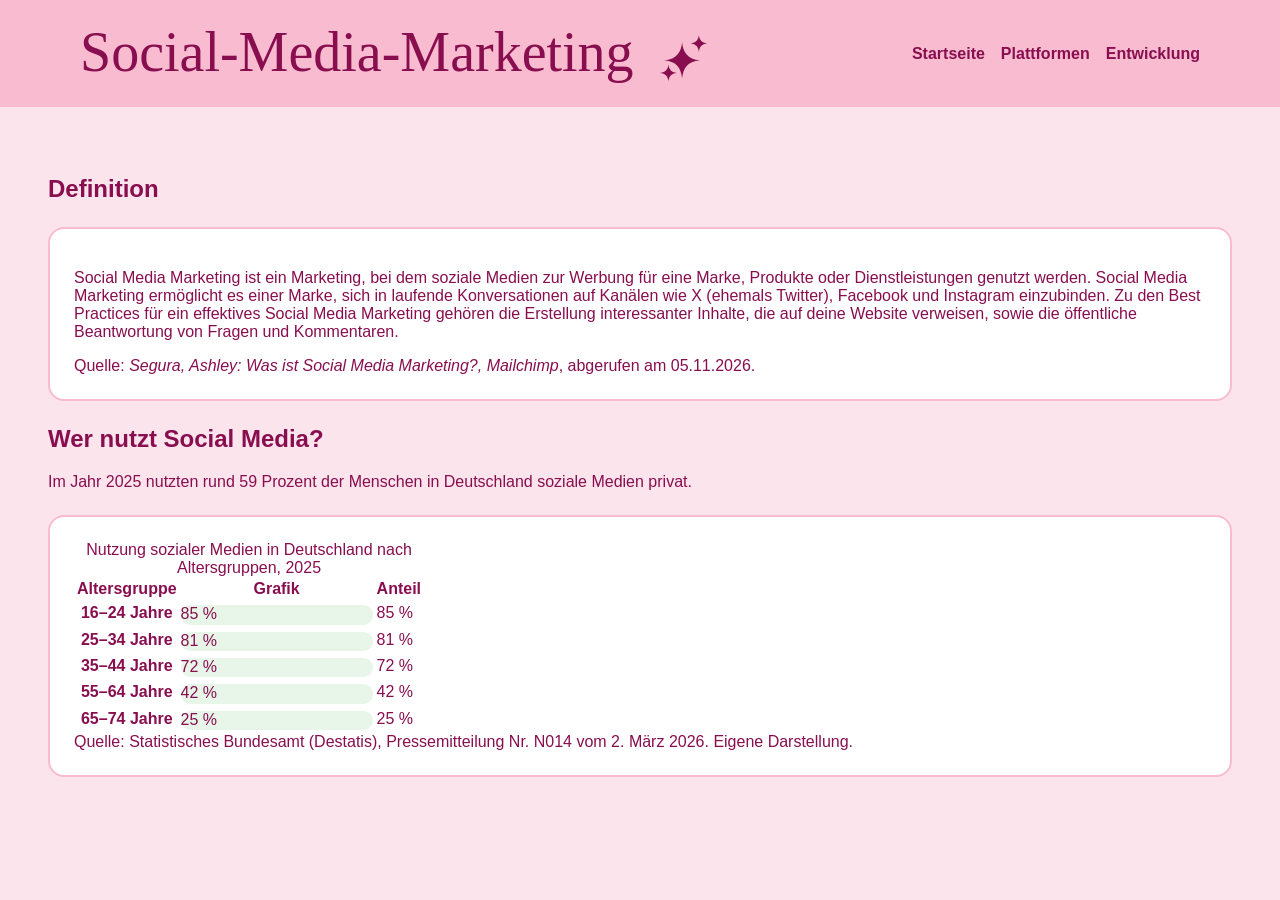
==== index.html @ 63bbdfd7 "Add files via upload" ====
<!DOCTYPE html>
<html lang="de">
</html>
  <head>
    <meta charset="UTF-8" />
    <title>Social-Media-Marketing</title>
    <link rel="stylesheet" href="style.css" />
  </head>
    <body>
        <header>
      <h1>
  Social-Media-Marketing
  <svg viewBox="0 0 48 48" aria-hidden="true">
    <path d="M22 9 C23 18 27 25 39 26 C27 27 23 34 22 43 C21 34 17 27 5 26 C17 25 21 18 22 9 Z" />
    <path d="M38 2 C38.5 6.5 40.5 9.5 46 10 C40.5 10.5 38.5 13.5 38 18 C37.5 13.5 35.5 10.5 30 10 C35.5 9.5 37.5 6.5 38 2 Z" />
    <path d="M9 30 C9.5 34.5 11.5 37.5 17 38 C11.5 38.5 9.5 41.5 9 46 C8.5 41.5 6.5 38.5 1 38 C6.5 37.5 8.5 34.5 9 30 Z" />
  </svg>
</h1>
      <nav>
        <ul>
          <li><a href="index.html">Startseite</a></li>
          <li><a href="plattformen.html">Plattformen</a></li>
          <li><a href="entwicklung.html">Entwicklung</a></li>
        </ul>
      </nav>
    </header>
    <main>
      <main>
  <section id="definition">
  <h2>Definition</h2>
  <figure>
    <blockquote cite="https://mailchimp.com/de/marketing-glossary/social-media-marketing/">
      <p>Social Media Marketing ist ein Marketing, bei dem soziale Medien zur Werbung für eine Marke, Produkte oder Dienstleistungen genutzt werden. Social Media Marketing ermöglicht es einer Marke, sich in laufende Konversationen auf Kanälen wie X (ehemals Twitter), Facebook und Instagram einzubinden. Zu den Best Practices für ein effektives Social Media Marketing gehören die Erstellung interessanter Inhalte, die auf deine Website verweisen, sowie die öffentliche Beantwortung von Fragen und Kommentaren.</p>
    </blockquote>
    <figcaption>
      Quelle: <cite>Segura, Ashley: Was ist Social Media Marketing?, Mailchimp</cite>,
      abgerufen am 05.11.2026.
    </figcaption>
  </figure>
</section>

  <section id="bedeutung">
    <h2>Wer nutzt Social Media?</h2>
    <p>
      Im Jahr 2025 nutzten rund 59 Prozent der Menschen in Deutschland soziale
      Medien privat.
    </p>
    <figure>
  <table>
    <caption>
      Nutzung sozialer Medien in Deutschland nach Altersgruppen, 2025
    </caption>
    <thead>
      <tr>
        <th scope="col">Altersgruppe</th>
        <th scope="col">Grafik</th>
        <th scope="col">Anteil</th>
      </tr>
    </thead>
    <tbody>
      <tr>
        <th scope="row">16–24 Jahre</th>
        <td><meter min="0" max="100" value="85">85 %</meter></td>
        <td>85 %</td>
      </tr>
      <tr>
        <th scope="row">25–34 Jahre</th>
        <td><meter min="0" max="100" value="81">81 %</meter></td>
        <td>81 %</td>
      </tr>
      <tr>
        <th scope="row">35–44 Jahre</th>
        <td><meter min="0" max="100" value="72">72 %</meter></td>
        <td>72 %</td>
      </tr>
      <tr>
        <th scope="row">55–64 Jahre</th>
        <td><meter min="0" max="100" value="42">42 %</meter></td>
        <td>42 %</td>
      </tr>
      <tr>
        <th scope="row">65–74 Jahre</th>
        <td><meter min="0" max="100" value="25">25 %</meter></td>
        <td>25 %</td>
      </tr>
    </tbody>
  </table>
  <figcaption>
    Quelle: Statistisches Bundesamt (Destatis), Pressemitteilung Nr. N014 vom
    2. März 2026. Eigene Darstellung.
  </figcaption>
</figure>
  </section>
</main>
    </main>
  </body>
---- style.css ----
body {
  margin: 0;
  background-color: #fce4ec;
  color: #880e4f;
  font-family: Arial, sans-serif;
}
header {
  background-color: #f8bbd0;
  padding: 1.5rem;
}
h1 {
  margin: 0;
  color: #880e4f;
  font-family: "Italianno", cursive;
  font-size: 3.5rem;
  font-weight: normal;
  line-height: 1;
}
h1 svg {
  width: 0.9em;
  height: 0.9em;
  fill: currentColor;
  vertical-align: middle;
  margin-left: 0.2em;
}
main {
  padding: 1.5rem;
}
header {
  background-color: #f8bbd0;
  padding: 1.5rem 5rem;
  display: flex;
  justify-content: space-between;
  align-items: center;
}

nav ul {
  list-style: none;
  display: flex;
  gap: 1rem;
  margin: 0;
  padding: 0;
}

nav a {
  color: #880e4f;
  text-decoration: none;
  font-weight: bold;
}

nav a:hover {
  text-decoration: underline;
}
meter {
  -webkit-appearance: none;
  appearance: none;
  width: 12rem;
  height: 1.2rem;
  border: none;
  background: #e8f5e9;
  border-radius: 0.6rem;
}

meter::-webkit-meter-bar {
  background: #e8f5e9;
  border: 1px solid #c8e6c9;
  border-radius: 0.6rem;
  height: 1.2rem;
}

meter::-webkit-meter-optimum-value,
meter::-webkit-meter-suboptimum-value,
meter::-webkit-meter-even-less-good-value {
  background: #a5d6a7;
  border-radius: 0.6rem;
}

meter::-moz-meter-bar {
  background: #a5d6a7;
  border-radius: 0.6rem;
}
figure,
blockquote {
  margin: 1.5rem 0;
  background-color: #ffffff;
  border: 2px solid #f8bbd0;
  border-radius: 1rem;
  padding: 1.5rem;
}
figure blockquote {
  margin: 0;
  background: none;
  border: none;
  padding: 0;
}
.zeitstrahl {
  list-style: none;
  margin: 1.5rem 0;
  padding: 0 0 0 2rem;
  border-left: 3px solid #f8bbd0;
}

.zeitstrahl li {
  position: relative;
  margin-bottom: 1.5rem;
}

.zeitstrahl li::before {
  content: "";
  position: absolute;
  left: -2.6rem;
  top: 0.35rem;
  width: 1rem;
  height: 1rem;
  background-color: #880e4f;
  border-radius: 50%;
}

.zeitstrahl time {
  font-weight: bold;
  font-size: 1.2rem;
  color: #880e4f;
}

.zeitstrahl p {
  margin: 0.25rem 0 0 0;
}
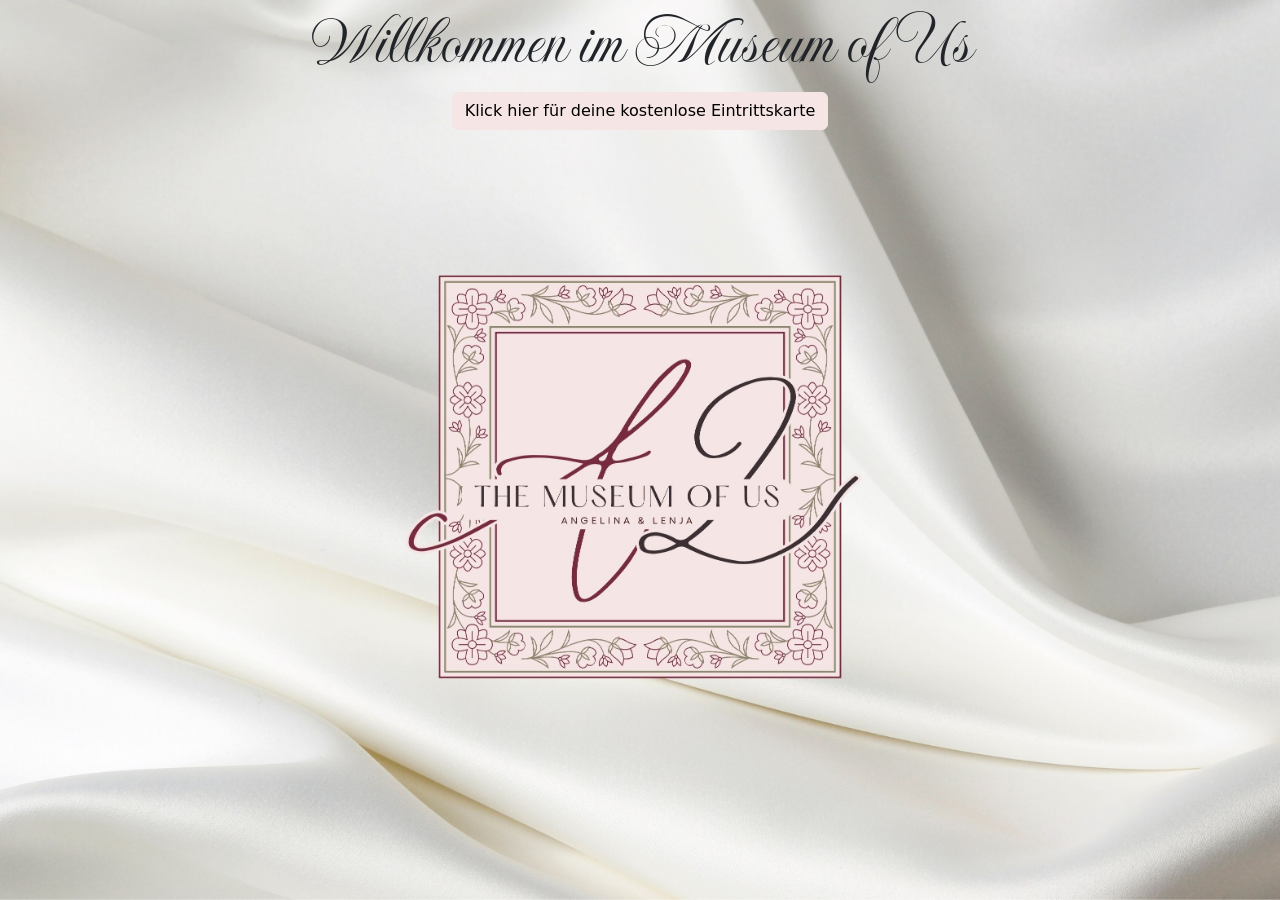
==== commit 7042bc74: "Aktueller Stand Museum of Us" ====
--- a/index.html
+++ b/index.html
@@ -1,96 +1,20 @@
-<!DOCTYPE html>
+<!doctype html>
 <html lang="de">
-</html>
   <head>
-    <meta charset="UTF-8" />
-    <title>Social-Media-Marketing</title>
-    <link rel="stylesheet" href="style.css" />
+    <meta charset="utf-8">
+    <meta name="viewport" content="width=device-width, initial-scale=1">
+    <title>Museum of Us</title>
+    <link href="https://cdn.jsdelivr.net/npm/bootstrap@5.3.8/dist/css/bootstrap.min.css" rel="stylesheet" integrity="sha384-sRIl4kxILFvY47J16cr9ZwB07vP4J8+LH7qKQnuqkuIAvNWLzeN8tE5YBujZqJLB" crossorigin="anonymous">
+    <link href="style.css" rel="stylesheet">
+    <link rel="preconnect" href="https://fonts.googleapis.com">
+<link rel="preconnect" href="https://fonts.gstatic.com" crossorigin>
+<link href="https://fonts.googleapis.com/css2?family=Imperial+Script&display=swap" rel="stylesheet">
   </head>
-    <body>
-        <header>
-      <h1>
-  Social-Media-Marketing
-  <svg viewBox="0 0 48 48" aria-hidden="true">
-    <path d="M22 9 C23 18 27 25 39 26 C27 27 23 34 22 43 C21 34 17 27 5 26 C17 25 21 18 22 9 Z" />
-    <path d="M38 2 C38.5 6.5 40.5 9.5 46 10 C40.5 10.5 38.5 13.5 38 18 C37.5 13.5 35.5 10.5 30 10 C35.5 9.5 37.5 6.5 38 2 Z" />
-    <path d="M9 30 C9.5 34.5 11.5 37.5 17 38 C11.5 38.5 9.5 41.5 9 46 C8.5 41.5 6.5 38.5 1 38 C6.5 37.5 8.5 34.5 9 30 Z" />
-  </svg>
-</h1>
-      <nav>
-        <ul>
-          <li><a href="index.html">Startseite</a></li>
-          <li><a href="plattformen.html">Plattformen</a></li>
-          <li><a href="entwicklung.html">Entwicklung</a></li>
-        </ul>
-      </nav>
-    </header>
-    <main>
-      <main>
-  <section id="definition">
-  <h2>Definition</h2>
-  <figure>
-    <blockquote cite="https://mailchimp.com/de/marketing-glossary/social-media-marketing/">
-      <p>Social Media Marketing ist ein Marketing, bei dem soziale Medien zur Werbung für eine Marke, Produkte oder Dienstleistungen genutzt werden. Social Media Marketing ermöglicht es einer Marke, sich in laufende Konversationen auf Kanälen wie X (ehemals Twitter), Facebook und Instagram einzubinden. Zu den Best Practices für ein effektives Social Media Marketing gehören die Erstellung interessanter Inhalte, die auf deine Website verweisen, sowie die öffentliche Beantwortung von Fragen und Kommentaren.</p>
-    </blockquote>
-    <figcaption>
-      Quelle: <cite>Segura, Ashley: Was ist Social Media Marketing?, Mailchimp</cite>,
-      abgerufen am 05.11.2026.
-    </figcaption>
-  </figure>
-</section>
+  <body>
+    <h1 class="text-center">Willkommen im Museum of Us</h1>
+    <p class="text-center"><a href="startseite.html" class="btn btn-museum">Klick hier für deine kostenlose Eintrittskarte</a></p>
 
-  <section id="bedeutung">
-    <h2>Wer nutzt Social Media?</h2>
-    <p>
-      Im Jahr 2025 nutzten rund 59 Prozent der Menschen in Deutschland soziale
-      Medien privat.
-    </p>
-    <figure>
-  <table>
-    <caption>
-      Nutzung sozialer Medien in Deutschland nach Altersgruppen, 2025
-    </caption>
-    <thead>
-      <tr>
-        <th scope="col">Altersgruppe</th>
-        <th scope="col">Grafik</th>
-        <th scope="col">Anteil</th>
-      </tr>
-    </thead>
-    <tbody>
-      <tr>
-        <th scope="row">16–24 Jahre</th>
-        <td><meter min="0" max="100" value="85">85 %</meter></td>
-        <td>85 %</td>
-      </tr>
-      <tr>
-        <th scope="row">25–34 Jahre</th>
-        <td><meter min="0" max="100" value="81">81 %</meter></td>
-        <td>81 %</td>
-      </tr>
-      <tr>
-        <th scope="row">35–44 Jahre</th>
-        <td><meter min="0" max="100" value="72">72 %</meter></td>
-        <td>72 %</td>
-      </tr>
-      <tr>
-        <th scope="row">55–64 Jahre</th>
-        <td><meter min="0" max="100" value="42">42 %</meter></td>
-        <td>42 %</td>
-      </tr>
-      <tr>
-        <th scope="row">65–74 Jahre</th>
-        <td><meter min="0" max="100" value="25">25 %</meter></td>
-        <td>25 %</td>
-      </tr>
-    </tbody>
-  </table>
-  <figcaption>
-    Quelle: Statistisches Bundesamt (Destatis), Pressemitteilung Nr. N014 vom
-    2. März 2026. Eigene Darstellung.
-  </figcaption>
-</figure>
-  </section>
-</main>
-    </main>
-  </body>+    <script src="https://cdn.jsdelivr.net/npm/bootstrap@5.3.8/dist/js/bootstrap.bundle.min.js" integrity="sha384-FKyoEForCGlyvwx9Hj09JcYn3nv7wiPVlz7YYwJrWVcXK/BmnVDxM+D2scQbITxI" crossorigin="anonymous"></script>
+    <script src="js/script.js"></script>
+  </body>
+</html>
--- a/style.css
+++ b/style.css
@@ -1,127 +1,18 @@
 body {
-  margin: 0;
-  background-color: #fce4ec;
-  color: #880e4f;
-  font-family: Arial, sans-serif;
-}
-header {
-  background-color: #f8bbd0;
-  padding: 1.5rem;
+  background-image: url("images/hintergrund.jpg");
+  background-size: cover;
+  background-position: center;
+  background-repeat: no-repeat;
+  background-attachment: fixed;
+  min-height: 100vh;
 }
 h1 {
-  margin: 0;
-  color: #880e4f;
-  font-family: "Italianno", cursive;
-  font-size: 3.5rem;
-  font-weight: normal;
-  line-height: 1;
+    font-family: 'Imperial Script', cursive;
+    font-size: 70px;
+    font-weight: 400;
 }
-h1 svg {
-  width: 0.9em;
-  height: 0.9em;
-  fill: currentColor;
-  vertical-align: middle;
-  margin-left: 0.2em;
-}
-main {
-  padding: 1.5rem;
-}
-header {
-  background-color: #f8bbd0;
-  padding: 1.5rem 5rem;
-  display: flex;
-  justify-content: space-between;
-  align-items: center;
-}
-
-nav ul {
-  list-style: none;
-  display: flex;
-  gap: 1rem;
-  margin: 0;
-  padding: 0;
-}
-
-nav a {
-  color: #880e4f;
-  text-decoration: none;
-  font-weight: bold;
-}
-
-nav a:hover {
-  text-decoration: underline;
-}
-meter {
-  -webkit-appearance: none;
-  appearance: none;
-  width: 12rem;
-  height: 1.2rem;
-  border: none;
-  background: #e8f5e9;
-  border-radius: 0.6rem;
-}
-
-meter::-webkit-meter-bar {
-  background: #e8f5e9;
-  border: 1px solid #c8e6c9;
-  border-radius: 0.6rem;
-  height: 1.2rem;
-}
-
-meter::-webkit-meter-optimum-value,
-meter::-webkit-meter-suboptimum-value,
-meter::-webkit-meter-even-less-good-value {
-  background: #a5d6a7;
-  border-radius: 0.6rem;
-}
-
-meter::-moz-meter-bar {
-  background: #a5d6a7;
-  border-radius: 0.6rem;
-}
-figure,
-blockquote {
-  margin: 1.5rem 0;
-  background-color: #ffffff;
-  border: 2px solid #f8bbd0;
-  border-radius: 1rem;
-  padding: 1.5rem;
-}
-figure blockquote {
-  margin: 0;
-  background: none;
-  border: none;
-  padding: 0;
-}
-.zeitstrahl {
-  list-style: none;
-  margin: 1.5rem 0;
-  padding: 0 0 0 2rem;
-  border-left: 3px solid #f8bbd0;
-}
-
-.zeitstrahl li {
-  position: relative;
-  margin-bottom: 1.5rem;
-}
-
-.zeitstrahl li::before {
-  content: "";
-  position: absolute;
-  left: -2.6rem;
-  top: 0.35rem;
-  width: 1rem;
-  height: 1rem;
-  background-color: #880e4f;
-  border-radius: 50%;
-}
-
-.zeitstrahl time {
-  font-weight: bold;
-  font-size: 1.2rem;
-  color: #880e4f;
-}
-
-.zeitstrahl p {
-  margin: 0.25rem 0 0 0;
+.btn-museum {
+    background-color: #f5e5e5;
+    color: #000000;
+    border: 1px solid #f5e5e5;
 }
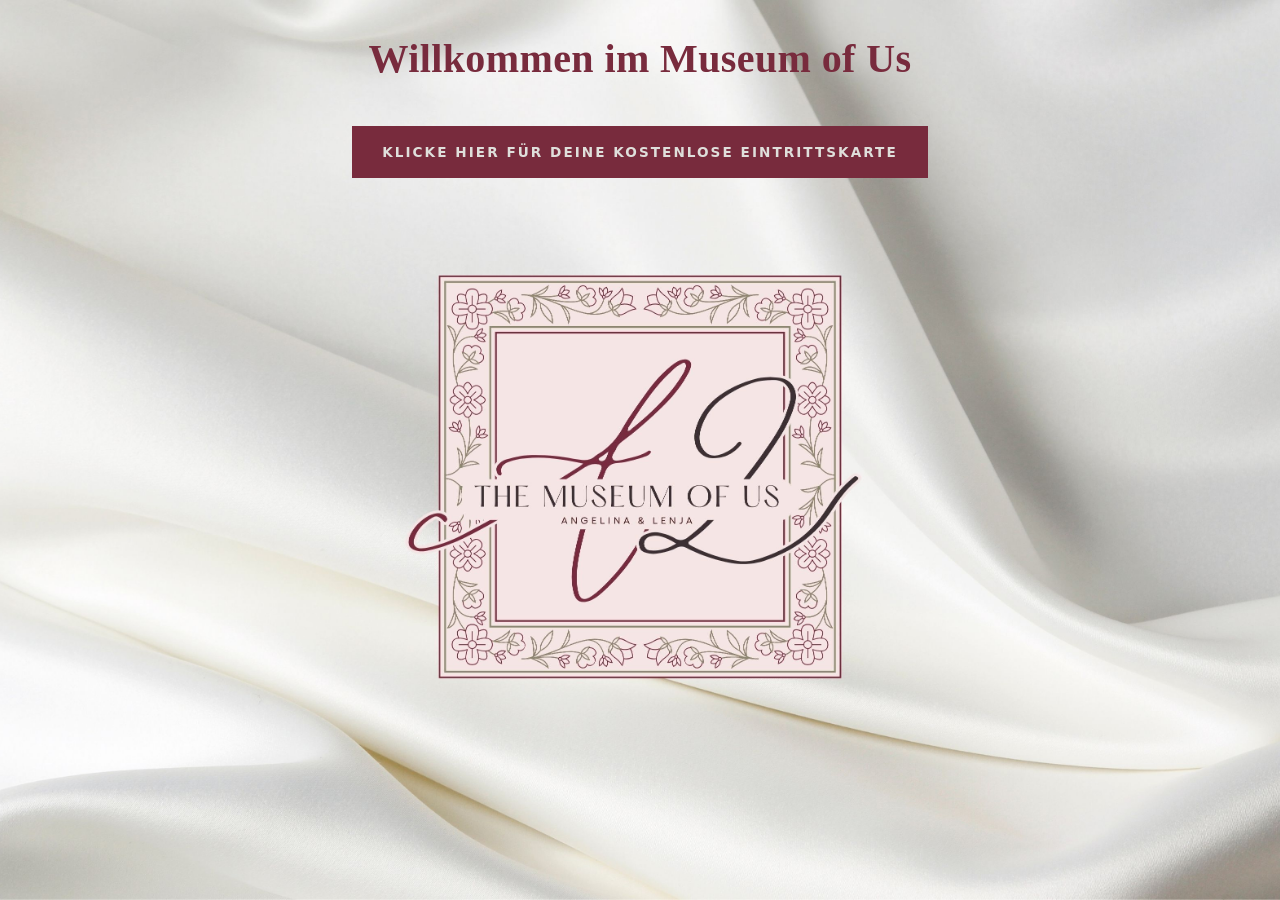
==== commit 23c63192: "Eintrittskarte gebaut" ====
--- a/index.html
+++ b/index.html
@@ -12,9 +12,27 @@
   </head>
   <body>
     <h1 class="text-center">Willkommen im Museum of Us</h1>
-    <p class="text-center"><a href="startseite.html" class="btn btn-museum">Klick hier für deine kostenlose Eintrittskarte</a></p>
+    <p class="text-center"><a href="startseite.html" class="btn btn-museum" data-bs-toggle="modal" data-bs-target="#ticketModal">Klicke hier für deine kostenlose Eintrittskarte</a></p>
+<div class="modal fade" id="ticketModal" tabindex="-1">
+  <div class="modal-dialog modal-dialog-centered">
+    <div class="modal-content ticket-modal">
 
-    <script src="https://cdn.jsdelivr.net/npm/bootstrap@5.3.8/dist/js/bootstrap.bundle.min.js" integrity="sha384-FKyoEForCGlyvwx9Hj09JcYn3nv7wiPVlz7YYwJrWVcXK/BmnVDxM+D2scQbITxI" crossorigin="anonymous"></script>
+      <div class="modal-body text-center">
+
+        <img src="images/eintrittskarte.png"
+             alt="Eintrittskarte Museum of Us"
+             class="img-fluid ticket-image">
+
+        <a href="startseite.html" class="ticket-enter">
+          MUSEUM BETRETEN
+        </a>
+
+      </div>
+
+    </div>
+  </div>
+</div>
+    <script src="https://cdn.jsdelivr.net/npm/bootstrap@5.3.8/dist/js/bootstrap.bundle.min.js" £integrity="sha384-FKyoEForCGlyvwx9Hj09JcYn3nv7wiPVlz7YYwJrWVcXK/BmnVDxM+D2scQbITxI" crossorigin="anonymous"></script>
     <script src="js/script.js"></script>
   </body>
 </html>
--- a/style.css
+++ b/style.css
@@ -1,3 +1,4 @@
+/* Index Seite */
 body {
   background-image: url("images/hintergrund.jpg");
   background-size: cover;
@@ -6,13 +7,726 @@
   background-attachment: fixed;
   min-height: 100vh;
 }
-h1 {
-    font-family: 'Imperial Script', cursive;
-    font-size: 70px;
-    font-weight: 400;
-}
-.btn-museum {
+.text-center {
+  padding-top: 35px;
+}
+/* Kontaktbereich */
+.Kontakt-container {
+    max-width: 650px;
+    margin: 50px auto;
+    padding: 30px;
+    background-color: #ffffff;
+    border-radius: 15px;
+}
+
+/* Überschrift */
+.Kontakt-container h2 {
+    text-align: center;
+    font-size: 28px;
+    margin-bottom: 15px;
+}
+
+/* Beschreibungstext */
+.Kontakt-container p {
+    text-align: center;
+    margin-bottom: 25px;
+}
+
+/* Beschriftungen */
+.Kontakt-container label {
+    display: block;
+    font-weight: bold;
+    margin-bottom: 8px;
+}
+
+/* Eingabefelder */
+.Kontakt-container input,
+.Kontakt-container textarea {
+    width: 100%;
+    padding: 12px;
+    margin-bottom: 20px;
+    border: 1px solid #e8c5d0;
+    border-radius: 8px;
+    box-sizing: border-box;
+    font-family: Arial, sans-serif;
+    font-size: 15px;
+}
+
+/* Absende-Button */
+.Kontakt-container button {
     background-color: #f5e5e5;
     color: #000000;
-    border: 1px solid #f5e5e5;
+    border: 1px solid #e8c5d0;
+    padding: 12px 25px;
+    border-radius: 8px;
+    cursor: pointer;
+}
+
+/* Button beim Darüberfahren */
+.Kontakt-container button:hover {
+    background-color: #e8c5d0;
+}
+
+/* =====================================================================
+   MUSEUM OF US – style.css
+   Eigene Gestaltung zusätzlich zu Bootstrap 5.3
+   Aufbau:
+     1. Variablen (Farben, Schriften)
+     2. Grundlagen
+     3. Navigation
+     4. Eingangshalle (Hero)
+     5. Allgemeine Abschnitte
+     6. Karussell
+     7. Akkordeon
+     8. Buttons
+     9. Modal
+    10. Footer
+    11. Animationen & Barrierefreiheit
+    12. Responsive Anpassungen
+   ===================================================================== */
+
+/* ---------------------------------------------------------------------
+   1. VARIABLEN
+   Zentrale Stelle für Farben und Schriften: einmal ändern, überall wirksam
+   --------------------------------------------------------------------- */
+:root {
+  --farbe-rosa: #f5e5e5;        /* Hauptfarbe für Hintergründe */
+  --farbe-weinrot: #782b3d;     /* Akzentfarbe für Überschriften, Buttons, Navigation */
+  --farbe-weinrot-dunkel: #5c1f2d; /* etwas dunkler für Hover-Effekte */
+  --farbe-creme: #dfdfdb;       /* Text auf weinroten Flächen */
+  --farbe-schwarz: #1a1a1a;     /* Text auf rosa Flächen (weiches Schwarz) */
+  --farbe-rosa-dunkel: #ecd3d3; /* leicht dunkleres Rosa für abwechselnde Abschnitte */
+
+  --schrift-titel: "Cormorant Garamond", Georgia, "Times New Roman", serif;
+  --schrift-text: "Lato", system-ui, -apple-system, "Segoe UI", sans-serif;
+}
+/* UX-Verbesserung: Hintergrund ändern, da das Logo beim Lesen stört */
+body.startseite {
+  background-image: url("../images/hintergrundrosa.jpg");
+  background-size: cover;
+  background-position: center;
+  background-repeat: no-repeat;
+  background-attachment: fixed;
+}
+/* ---------------------------------------------------------------------
+   2. GRUNDLAGEN
+   --------------------------------------------------------------------- */
+html {
+  scroll-behavior: smooth;   /* sanftes Scrollen bei Ankerlinks */
+}
+
+body {
+  background-color: var(--farbe-rosa);
+  color: var(--farbe-schwarz);
+  font-family: var(--schrift-text);
+  font-weight: 400;
+  line-height: 1.75;
+}
+
+/* Überschriften in der eleganten Serifenschrift, weinrot */
+h1, h2, h3, h4 {
+  font-family: var(--schrift-titel);
+  color: var(--farbe-weinrot);
+  font-weight: 600;
+  letter-spacing: 0.01em;
+}
+
+/* Sprunglink für Tastaturnutzer:innen */
+.skip-link {
+  position: absolute;
+  top: 0.5rem;
+  left: 0.5rem;
+  z-index: 2000;
+  background: var(--farbe-weinrot);
+  color: var(--farbe-creme);
+  padding: 0.5rem 1rem;
+  border-radius: 0.25rem;
+}
+
+/* Kleine Zeile über Überschriften (wie Saalnummern im Museum) */
+.eyebrow {
+  font-family: var(--schrift-text);
+  text-transform: uppercase;
+  letter-spacing: 0.25em;
+  font-size: 0.8rem;
+  font-weight: 700;
+  color: var(--farbe-weinrot);
+  margin-bottom: 0.75rem;
+}
+
+/* ---------------------------------------------------------------------
+   3. NAVIGATION
+   --------------------------------------------------------------------- */
+.museum-navbar {
+  background-color: var(--farbe-weinrot);
+  border-bottom: 3px double var(--farbe-creme);  /* doppelte Linie wirkt wie ein Rahmen */
+  padding-block: 0.75rem;
+  transition: box-shadow 0.3s ease;
+}
+
+/* Schatten, sobald gescrollt wurde (Klasse wird in script.js gesetzt) */
+.museum-navbar.is-scrolled {
+  box-shadow: 0 4px 18px rgba(0, 0, 0, 0.25);
+}
+
+.museum-navbar .navbar-brand {
+  font-family: var(--schrift-titel);
+  font-size: 1.7rem;
+  font-weight: 700;
+  color: var(--farbe-creme);
+  letter-spacing: 0.04em;
+}
+
+/* Das kleine "of" in kursiv */
+.brand-of {
+  font-style: italic;
+  font-weight: 500;
+}
+
+.museum-navbar .nav-link {
+  color: var(--farbe-creme);
+  text-transform: uppercase;
+  letter-spacing: 0.15em;
+  font-size: 0.85rem;
+  padding: 0.6rem 1rem;
+  position: relative;
+}
+/* UX-Verbesserung: Button besser sichtbar */
+.museum-navbar .navbar-toggler {
+  --bs-navbar-toggler-border-color: var(--farbe-creme);
+  border-width: 2px;
+  min-width: 48px;
+  min-height: 48px;
+}
+/* Feine Linie unter dem aktiven bzw. überfahrenen Menüpunkt (nur Desktop) */
+@media (min-width: 992px) {
+  .museum-navbar .nav-link::after {
+    content: "";
+    position: absolute;
+    left: 1rem;
+    right: 1rem;
+    bottom: 0.25rem;
+    height: 1px;
+    background: var(--farbe-creme);
+    transform: scaleX(0);
+    transition: transform 0.3s ease;
+  }
+
+  .museum-navbar .nav-link:hover::after,
+  .museum-navbar .nav-link.active::after,
+  .museum-navbar .nav-link.show::after {
+    transform: scaleX(1);
+  }
+}
+
+.museum-navbar .nav-link:hover,
+.museum-navbar .nav-link:focus,
+.museum-navbar .nav-link.active {
+  color: #ffffff;
+}
+
+/* Dropdown-Menü im Museumsstil */
+.museum-dropdown {
+  background-color: var(--farbe-rosa);
+  border: 1px solid var(--farbe-weinrot);
+  border-radius: 0;
+  margin-top: 0.5rem;
+}
+
+.museum-dropdown .dropdown-item {
+  font-family: var(--schrift-titel);
+  font-size: 1.15rem;
+  color: var(--farbe-weinrot);
+  padding: 0.6rem 1.5rem;
+}
+
+.museum-dropdown .dropdown-item:hover,
+.museum-dropdown .dropdown-item:focus {
+  background-color: var(--farbe-weinrot);
+  color: var(--farbe-creme);
+}
+
+/* ---------------------------------------------------------------------
+   4. EINGANGSHALLE (HERO)
+   --------------------------------------------------------------------- */
+.hero {
+  padding-block: clamp(3rem, 9vw, 7rem);  /* flexibler Abstand je nach Bildschirmbreite */
+  /* Dezenter Verlauf, der an eine Museumswand im Spotlight erinnert */
+  background: radial-gradient(ellipse at top, #fbf1f1 0%, var(--farbe-rosa) 65%);
+}
+
+.hero h1 {
+  font-size: clamp(2.6rem, 7vw, 5rem);    /* skaliert zwischen Smartphone und Desktop */
+  line-height: 1.1;
+  margin-bottom: 1.25rem;
+}
+
+.title-accent {
+  font-style: italic;
+  font-weight: 500;
+}
+
+/* Verzierung: Linie – Raute – Linie */
+.ornament {
+  display: flex;
+  align-items: center;
+  justify-content: center;
+  gap: 1rem;
+  color: var(--farbe-weinrot);
+  margin: 1.5rem auto 2rem;
+  max-width: 260px;
+}
+
+.ornament::before,
+.ornament::after {
+  content: "";
+  flex: 1;
+  height: 1px;
+  background: var(--farbe-weinrot);
+}
+
+.lead-museum {
+  font-family: var(--schrift-titel);
+  font-size: clamp(1.3rem, 3vw, 1.7rem);
+  font-style: italic;
+  line-height: 1.5;
+  color: var(--farbe-weinrot);
+}
+
+.intro {
+  font-size: 1.05rem;
+  max-width: 62ch;                         /* angenehme Zeilenlänge */
+  margin-inline: auto;
+  margin-top: 1.5rem;
+}
+
+/* ---------------------------------------------------------------------
+   5. ALLGEMEINE ABSCHNITTE
+   --------------------------------------------------------------------- */
+.section-gallery,
+.section-guide,
+.section-audio {
+  padding-block: clamp(3rem, 7vw, 5.5rem);
+}
+
+/* Abwechselnde Hintergründe sorgen für Rhythmus wie wechselnde Wandfarben */
+.section-gallery {
+  background-color: var(--farbe-rosa-dunkel);
+  border-top: 1px solid rgba(120, 43, 61, 0.25);
+  border-bottom: 1px solid rgba(120, 43, 61, 0.25);
+}
+
+.section-audio {
+  background-color: var(--farbe-rosa-dunkel);
+  border-top: 1px solid rgba(120, 43, 61, 0.25);
+}
+
+.section-header {
+  margin-bottom: 2.5rem;
+}
+
+.section-header h2,
+.section-audio h2 {
+  font-size: clamp(2rem, 4.5vw, 3rem);
+}
+
+.section-sub {
+  font-size: 1.05rem;
+  max-width: 55ch;
+  margin-inline: auto;
+}
+
+/* ---------------------------------------------------------------------
+   6. KARUSSELL (Exponate)
+   --------------------------------------------------------------------- */
+.museum-carousel {
+  background-color: var(--farbe-weinrot);
+  padding: 1.25rem 1.25rem 5rem;       /* unten Platz für die Indikatoren */ /* UX-Verbesserung: Abstand nach unten, damit die Pfeile nicht überlappen */
+  box-shadow: 0 18px 40px rgba(60, 15, 28, 0.35);
+  border: 1px solid var(--farbe-weinrot-dunkel);
+}
+/* UX-Verbesserung: Pfeile sollen nicht im Bild liegen */
+.museum-carousel .carousel-control-prev,
+.museum-carousel .carousel-control-next {
+  top: auto;
+  bottom: 0.5rem;
+  width: 48px;
+  height: 48px;
+  opacity: 1;
+  background-color: var(--farbe-creme);
+  border-radius: 50%;
+}
+/* UX-Verbesserung: Position der Pfeile vom Rand */
+.museum-carousel .carousel-control-prev { 
+  left: 1rem; 
+}
+.museum-carousel .carousel-control-next { 
+  right: 1rem; 
+}
+.museum-carousel .carousel-control-prev-icon,
+.museum-carousel .carousel-control-next-icon {
+  filter: invert(1);   /* UX-Verbesserung: weißer Pfeil wird schwarz, weil Bootstrap die Pfeile standartmäßig weiß macht, wir den Pfeil aber sichtbarer haben möchten*/
+}
+.exhibit {
+  margin: 0;
+}
+
+/* Bilderrahmen-Platzhalter: goldener Look wird bewusst vermieden, wir bleiben im Farbschema */
+.exhibit-frame {
+  aspect-ratio: 16 / 10;                   /* gleichbleibendes Seitenverhältnis */
+  display: flex;
+  align-items: center;
+  justify-content: center;
+  background: linear-gradient(135deg, #f5e5e5 0%, #e6c9cf 100%);
+  border: 10px solid var(--farbe-creme);
+  outline: 1px solid var(--farbe-creme);
+  outline-offset: 6px;
+  font-family: var(--schrift-titel);
+  font-size: clamp(1.6rem, 4vw, 2.6rem);
+  font-style: italic;
+  color: var(--farbe-weinrot);
+}
+
+/* Falls ihr echte Bilder einsetzt: gleiche Rahmung */
+.exhibit-img {
+  width: 100%;
+  aspect-ratio: 16 / 10;
+  object-fit: cover;
+  border: 10px solid var(--farbe-creme);
+  outline: 1px solid var(--farbe-creme);
+  outline-offset: 6px;
+}
+
+/* Beschriftungsschild unter dem Exponat */
+.exhibit-plaque {
+  text-align: center;
+  color: var(--farbe-creme);
+  padding: 1.75rem 0.5rem 0.5rem;            /* seitlich Platz für die Pfeile */ /* UX-Verbesserung: seitlicher Platz wird nicht mehr gebraucht */
+}
+
+.exhibit-plaque h3 {
+  color: var(--farbe-creme);
+  font-size: clamp(1.4rem, 3vw, 1.9rem);
+  margin-bottom: 0.4rem;
+}
+
+.exhibit-plaque p {
+  margin: 0;
+  font-size: 0.95rem;
+}
+
+.museum-carousel .carousel-indicators {
+  margin-bottom: 0.9rem;
+}
+
+.museum-carousel .carousel-indicators [data-bs-target] {
+  background-color: var(--farbe-creme);
+}
+
+.carousel-counter {
+  text-align: center;
+  margin-top: 1rem;
+  font-size: 0.85rem;
+  letter-spacing: 0.2em;
+  text-transform: uppercase;
+  color: var(--farbe-weinrot);
+}
+
+/* ---------------------------------------------------------------------
+   7. AKKORDEON (Museumsführer)
+   Bootstrap-Variablen werden überschrieben, damit die Farben passen
+   --------------------------------------------------------------------- */
+.museum-accordion {
+  --bs-accordion-bg: transparent;
+  --bs-accordion-border-color: var(--farbe-weinrot);
+  --bs-accordion-border-radius: 0;
+  --bs-accordion-inner-border-radius: 0;
+  --bs-accordion-btn-focus-box-shadow: 0 0 0 0.2rem rgba(120, 43, 61, 0.3);
+  --bs-accordion-active-bg: var(--farbe-weinrot);
+  --bs-accordion-active-color: var(--farbe-creme);
+}
+
+.museum-accordion .accordion-item {
+  background-color: transparent;
+  border-radius: 0;
+}
+
+.museum-accordion .accordion-button {
+  font-family: var(--schrift-titel);
+  font-size: 1.35rem;
+  font-weight: 600;
+  color: var(--farbe-weinrot);
+  background-color: var(--farbe-rosa);
+  padding: 1.1rem 1.5rem;
+}
+
+/* Geöffneter Abschnitt: weinroter Hintergrund, cremefarbene Schrift */
+.museum-accordion .accordion-button:not(.collapsed) {
+  background-color: var(--farbe-weinrot);
+  color: var(--farbe-creme);
+}
+
+/* Pfeil-Icon im geöffneten Zustand hell einfärben */
+.museum-accordion .accordion-button:not(.collapsed)::after {
+  filter: brightness(0) invert(0.87);
+}
+
+.museum-accordion .accordion-body {
+  background-color: #fbf1f1;
+  color: var(--farbe-schwarz);
+  padding: 1.5rem;
+}
+
+/* ---------------------------------------------------------------------
+   8. BUTTONS
+   --------------------------------------------------------------------- */
+.btn-museum,
+.btn-museum-outline {
+  font-family: var(--schrift-text);
+  text-transform: uppercase;
+  letter-spacing: 0.15em;
+  font-size: 0.85rem;
+  font-weight: 700;
+  padding: 0.85rem 1.75rem;
+  border-radius: 0;                         /* eckig wirkt klassisch */
+  border: 2px solid var(--farbe-weinrot);
+  transition: background-color 0.25s ease, color 0.25s ease, transform 0.25s ease;
+}
+
+/* Gefüllter Button */
+.btn-museum {
+  background-color: var(--farbe-weinrot);
+  color: var(--farbe-creme);
+}
+
+.btn-museum:hover,
+.btn-museum:focus {
+  background-color: var(--farbe-weinrot-dunkel);
+  border-color: var(--farbe-weinrot-dunkel);
+  color: #ffffff;
+  transform: translateY(-2px);
+}
+
+/* Button nur mit Rand */
+.btn-museum-outline {
+  background-color: transparent;
+  color: var(--farbe-weinrot);
+}
+
+.btn-museum-outline:hover,
+.btn-museum-outline:focus {
+  background-color: var(--farbe-weinrot);
+  color: var(--farbe-creme);
+  transform: translateY(-2px);
+}
+
+/* ---------------------------------------------------------------------
+   10. FOOTER
+   --------------------------------------------------------------------- */
+.museum-footer {
+  background-color: var(--farbe-weinrot);
+  color: var(--farbe-creme);
+  padding-block: 3rem;
+  border-top: 3px double var(--farbe-creme);
+}
+
+.footer-title {
+  font-family: var(--schrift-titel);
+  font-size: 1.8rem;
+  margin-bottom: 0.25rem;
+}
+
+.footer-text {
+  margin-bottom: 0.5rem;
+}
+
+.footer-small {
+  font-size: 0.85rem;
+  opacity: 0.85;
+  margin-bottom: 0;
+}
+
+/* ---------------------------------------------------------------------
+   11. ANIMATIONEN & BARRIEREFREIHEIT
+   --------------------------------------------------------------------- */
+
+/* Einblend-Effekt: Elemente mit .reveal erscheinen beim Scrollen (script.js setzt .is-visible).
+   Die Klasse .js-aktiv wird nur gesetzt, wenn JavaScript läuft –
+   ohne JavaScript bleibt alles sichtbar. */
+.js-aktiv .reveal {
+  opacity: 0;
+  transform: translateY(24px);
+  transition: opacity 0.9s ease, transform 0.9s ease;
+}
+
+.js-aktiv .reveal.is-visible {
+  opacity: 1;
+  transform: none;
+}
+
+/* Sichtbarer Fokus für Tastaturbedienung */
+a:focus-visible,
+button:focus-visible {
+  outline: 3px solid var(--farbe-weinrot);
+  outline-offset: 3px;
+}
+
+.museum-navbar a:focus-visible,
+.museum-navbar button:focus-visible,
+.museum-carousel button:focus-visible {
+  outline-color: var(--farbe-creme);
+}
+
+/* Nutzer:innen, die weniger Bewegung wünschen, bekommen keine Animationen */
+@media (prefers-reduced-motion: reduce) {
+  html {
+    scroll-behavior: auto;
+  }
+
+  .js-aktiv .reveal {
+    opacity: 1;
+    transform: none;
+    transition: none;
+  }
+
+  .btn-museum,
+  .btn-museum-outline {
+    transition: none;
+  }
+}
+
+/* ---------------------------------------------------------------------
+   12. RESPONSIVE ANPASSUNGEN
+   Bootstrap übernimmt das Grundraster, hier nur Feinschliff
+   --------------------------------------------------------------------- */
+
+/* Tablet und kleiner (< 992px): Menü ist eingeklappt */
+@media (max-width: 991.98px) {
+  .museum-navbar .navbar-collapse {
+    padding-top: 0.75rem;
+    border-top: 1px solid rgba(223, 223, 219, 0.3);
+    margin-top: 0.75rem;
+  }
+
+  .museum-dropdown {
+    background-color: transparent;
+    border: none;
+    padding-left: 1rem;
+  }
+
+  .museum-dropdown .dropdown-item {
+    color: var(--farbe-creme);
+  }
+}
+
+/* Smartphone (< 576px) */
+@media (max-width: 575.98px) {
+  .museum-carousel {
+    padding: 0.75rem 0.75rem 3rem;
+  }
+
+  .exhibit-frame,
+  .exhibit-img {
+    border-width: 6px;
+    outline-offset: 4px;
+  }
+
+  .exhibit-plaque {
+    padding: 1.25rem 0.5rem 0.25rem;
+  }
+
+  /* Pfeile verkleinern, damit sie das Bild nicht verdecken */
+  .museum-carousel .carousel-control-prev,
+  .museum-carousel .carousel-control-next {
+    width: 12%;
+  }
+
+  .btn-museum,
+  .btn-museum-outline {
+    width: 100%;                            /* volle Breite = leicht mit dem Daumen zu treffen */
+  }
+
+  .modal-footer .btn {
+    width: auto;
+  }
+}
+/* Ausstellung Lenja */
+
+.lenja-intro {
+    padding-top: 100px;
+    padding-bottom: 100px;
+}
+
+/* Große Überschrift */
+.lenja-intro h1 {
+    font-family: 'Cormorant Garamond', serif;
+    font-size: clamp(42px, 5vw, 65px);
+    font-weight: 600;
+    margin-bottom: 25px;
+}
+
+/* Beschreibungstext */
+.lenja-intro-text {
+    font-family: 'Lato', sans-serif;
+    font-size: 20px;
+    line-height: 1.9;
+    color: #555;
+}
+
+.lenja-portrait-frame img {
+    width: 100%;
+    height: 480px;
+    object-fit: cover;
+}
+
+/* Urlaubsorte Bilder anordnen */
+.reise-galerie {
+  column-count: 2;
+  column-gap: 20px;
+}
+
+.reise-bild {
+  position: relative;
+  break-inside: avoid;
+  margin-bottom: 20px;
+}
+
+.reise-bild img {
+  width: 100%;
+  height: auto;
+  display: block;
+}
+
+.reise-ort {
+  position: absolute;
+  top: 10px;
+  left: 10px;
+  color: black;
+  background: rgba(255, 255, 255, 0.8);
+  padding: 5px 10px;
+  font-size: 14px;
+}
+.reise-beschreibung {
+  margin-left: 15px;
+  margin-right: 15px;
+}
+/* Bildergalerie aus dem Archiv */
+.lenja-archiv {
+  margin-top: 80px;
+}
+
+.archiv-galerie {
+  column-count: 3;
+  column-gap: 15px;
+}
+
+.archiv-bild {
+  break-inside: avoid;
+  margin-bottom: 15px;
+}
+
+.archiv-bild img {
+  width: 100%;
+  height: auto;
+  display: block;
 }
